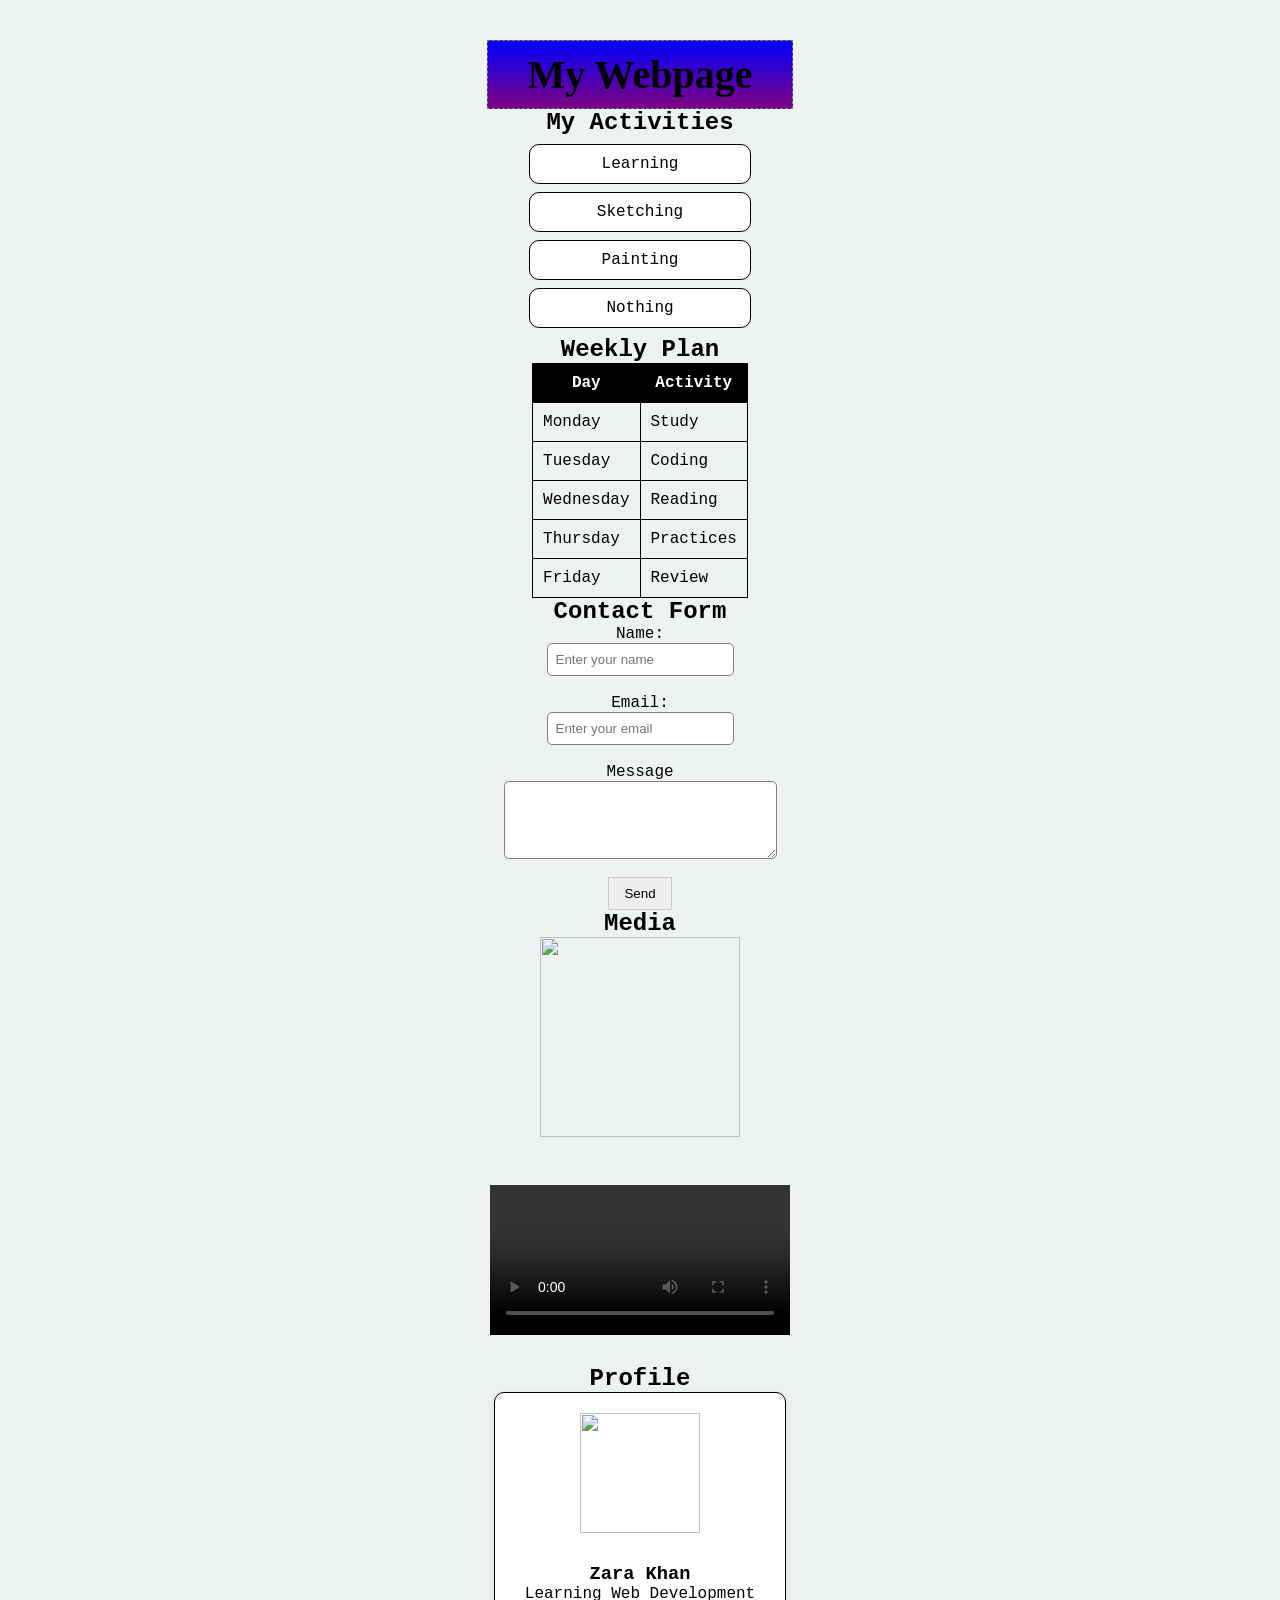
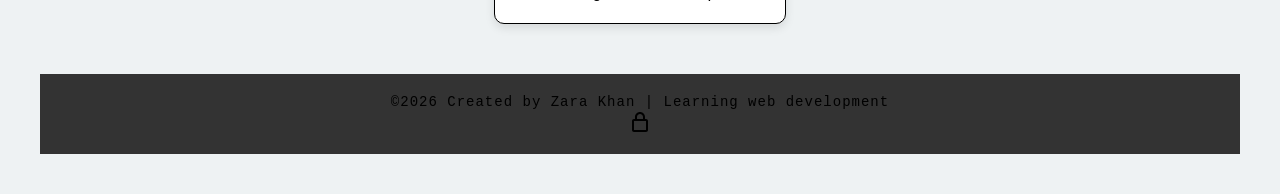
==== assignment.html @ cabf9f6f "Add files via upload" ====
<html>
  <head>
    <title>Assignment</title>
    <link rel="stylesheet" href="style.css" />
  </head>

  <body>
    <!--Style the heading-->
    <h1 id="title">My Webpage</h1>

    <!--Create a list-->
    <h2>My Activities</h2>

    <ul>
      <li>Learning</li>
      <li>Sketching</li>
      <li>Painting</li>
      <li>Nothing</li>
    </ul>

    <!--Create a table-->
    <h2>Weekly Plan</h2>

    <table>
      <tr>
        <th>Day</th>
        <th>Activity</th>
      </tr>

      <tr>
        <td>Monday</td>
        <td>Study</td>
      </tr>

      <tr>
        <td>Tuesday</td>
        <td>Coding</td>
      </tr>

      <tr>
        <td>Wednesday</td>
        <td>Reading</td>
      </tr>

      <tr>
        <td>Thursday</td>
        <td>Practices</td>
      </tr>

      <tr>
        <td>Friday</td>
        <td>Review</td>
      </tr>
    </table>

    <!--Build a form-->
    <h2>Contact Form</h2>

    <form>
      <label for="user-name">Name:</label><br />
      <input
        type="text"
        placeholder="Enter your name"
        id="user-name"
      /><br /><br />

      <label for="user-email">Email:</label><br />
      <input
        type="email"
        placeholder="Enter your email"
        id="user-email"
      /><br /><br />

      <label for="user-msg">Message</label><br />
      <textarea id="user-msg" rows="4" cols="30"></textarea><br /><br />

      <button type="submit">Send</button>
    </form>

    <!--Add media-->
    <h2>Media</h2>

    <img src="e:\Assignments\pexels-julieaagaard-2587313.jpg" width="200" />

    <br /><br />

    <video width="300" controls>
      <source src="e:\Assignments\13522186-uhd_3840_2160_25fps.mp4" />
    </video>

    <!--Bonus Task-->
    <h2>Profile</h2>

    <div class="card">
      <img src="e:\Assignments\image.jpg" width="120" />

      <h3>Zara Khan</h3>

      <p>Learning Web Development</p>
    </div>

    <footer>
      <p>&copy;2026 Created by Zara Khan | Learning web development</p>
      <svg
        xmlns="http://www.w3.org/2000/svg"
        width="24"
        height="24"
        fill="currentColor"
        viewBox="0 0 24 24"
      >
        <!--Boxicons v3.0.8 https://boxicons.com | License  https://docs.boxicons.com/free-->
        <path
          d="M6 22h12c1.1 0 2-.9 2-2v-9c0-1.1-.9-2-2-2h-1V7c0-2.76-2.24-5-5-5S7 4.24 7 7v2H6c-1.1 0-2 .9-2 2v9c0 1.1.9 2 2 2M9 7c0-1.65 1.35-3 3-3s3 1.35 3 3v2H9zm-3 4h12v9H6z"
        ></path>
      </svg>
    </footer>
  </body>
</html>
---- style.css ----
* {
  margin: 0%;
  padding: 0%;
  color: black;
}

body {
  text-align: center;
  font-family: "Courier New", Courier, monospace;
  margin: 40px;
  background-color: #eef2f3;
}

#title {
  font-family: pacifico, cursive;
  font-size: 40px;
  background: linear-gradient(blue, purple);
  border: 1px dashed grey;
  display: inline-block;
  padding: 10px 40px;
}

/*List*/

ul {
  list-style: none;
  padding: 0%;
}

li {
  border: 1px solid black;
  padding: 10px;
  margin: 8px auto;
  width: 200px;
  border-radius: 10px;
  background-color: #ffffff;
}

/*table*/

table {
  margin: auto;
  border-collapse: collapse;
}

th,
td {
  border: 1px solid black;
  padding: 10px;
}

th {
  background-color: black;
  color: white;
}

/*form*/

input,
textarea {
  padding: 8px;
  border-radius: 5px;
  border: 1px solid gray;
  background-color: #ffffff;
}

button {
  padding: 8px 15px;
  cursor: pointer;
  background-color: #eee;
  border: 1px solid #ccc;
  transition: 0.3s;
}

button:hover {
  background-color: #4a90e2;
  color: white;
  border-color: #357abd;
}

/*Image*/

video,
img {
  margin-bottom: 30px;
}

/*pfp*/

.card {
  border: 1px solid black;
  border-radius: 10px;
  box-shadow: 0 4px 10px rgba(0, 0, 0, 0.1); /*adding soft shadow*/
  transition: 0.3s; /*makes the hover effect smooth*/
  width: 250px;
  padding: 20px;
  margin: auto;
  background-color: #ffffff;
}

.card:hover {
  box-shadow: 0 10px 20px rgba(0, 0, 0, 0.2);
  transform: translate(-5px); /*makke the card slightly lift up */
}

footer {
  margin-top: 50px;
  padding: 20px;
  background-color: #333;
  color: #ffffff;
  font-family: "Courier New", Courier, monospace;
  font-size: 14px;
  letter-spacing: 1px;
}

footer p {
  margin: 0;
}
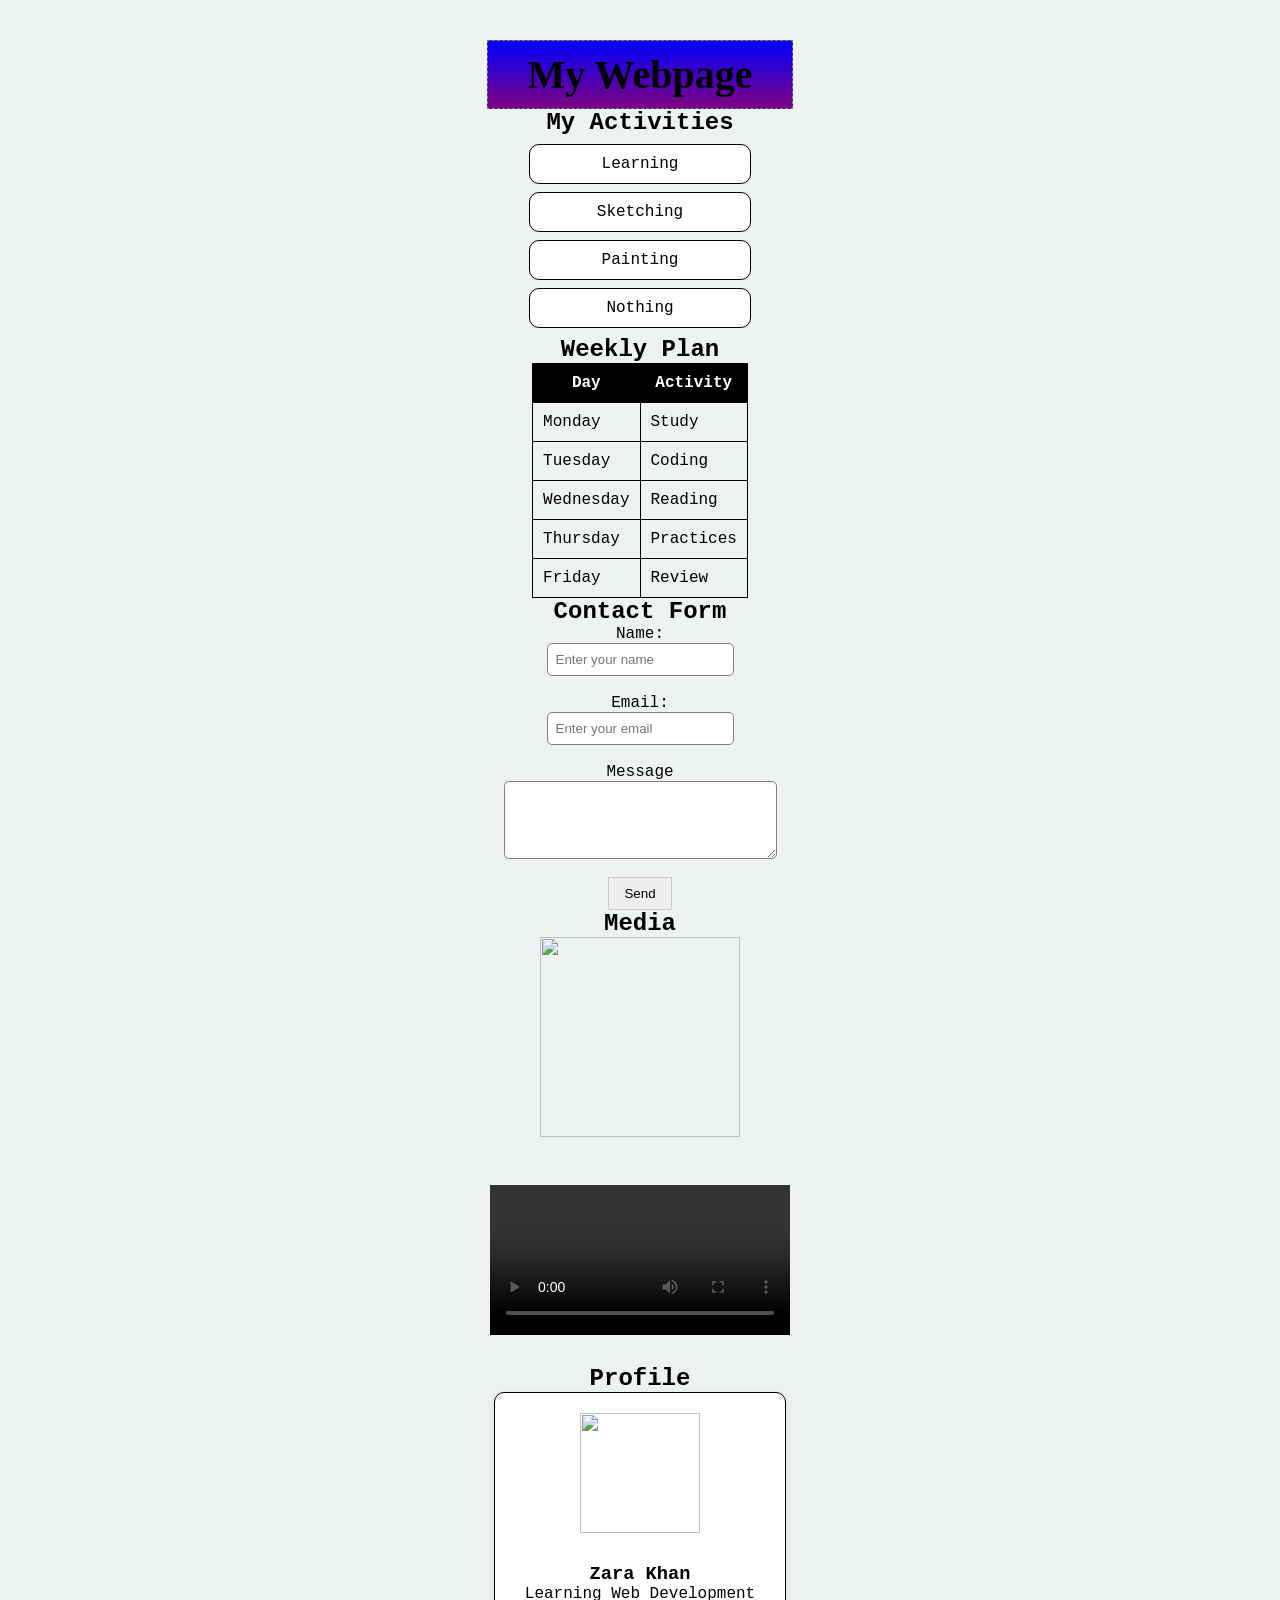
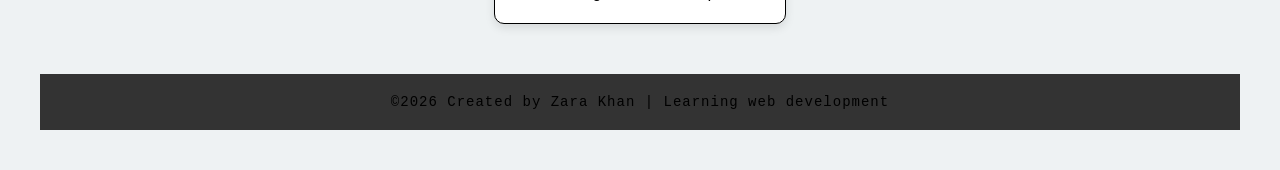
==== commit 89d7e400: "Fix HTML structure and remove unnecessary lines" ====
--- a/assignment.html
+++ b/assignment.html
@@ -101,18 +101,7 @@
 
     <footer>
       <p>&copy;2026 Created by Zara Khan | Learning web development</p>
-      <svg
-        xmlns="http://www.w3.org/2000/svg"
-        width="24"
-        height="24"
-        fill="currentColor"
-        viewBox="0 0 24 24"
-      >
-        <!--Boxicons v3.0.8 https://boxicons.com | License  https://docs.boxicons.com/free-->
-        <path
-          d="M6 22h12c1.1 0 2-.9 2-2v-9c0-1.1-.9-2-2-2h-1V7c0-2.76-2.24-5-5-5S7 4.24 7 7v2H6c-1.1 0-2 .9-2 2v9c0 1.1.9 2 2 2M9 7c0-1.65 1.35-3 3-3s3 1.35 3 3v2H9zm-3 4h12v9H6z"
-        ></path>
-      </svg>
+      
     </footer>
   </body>
 </html>
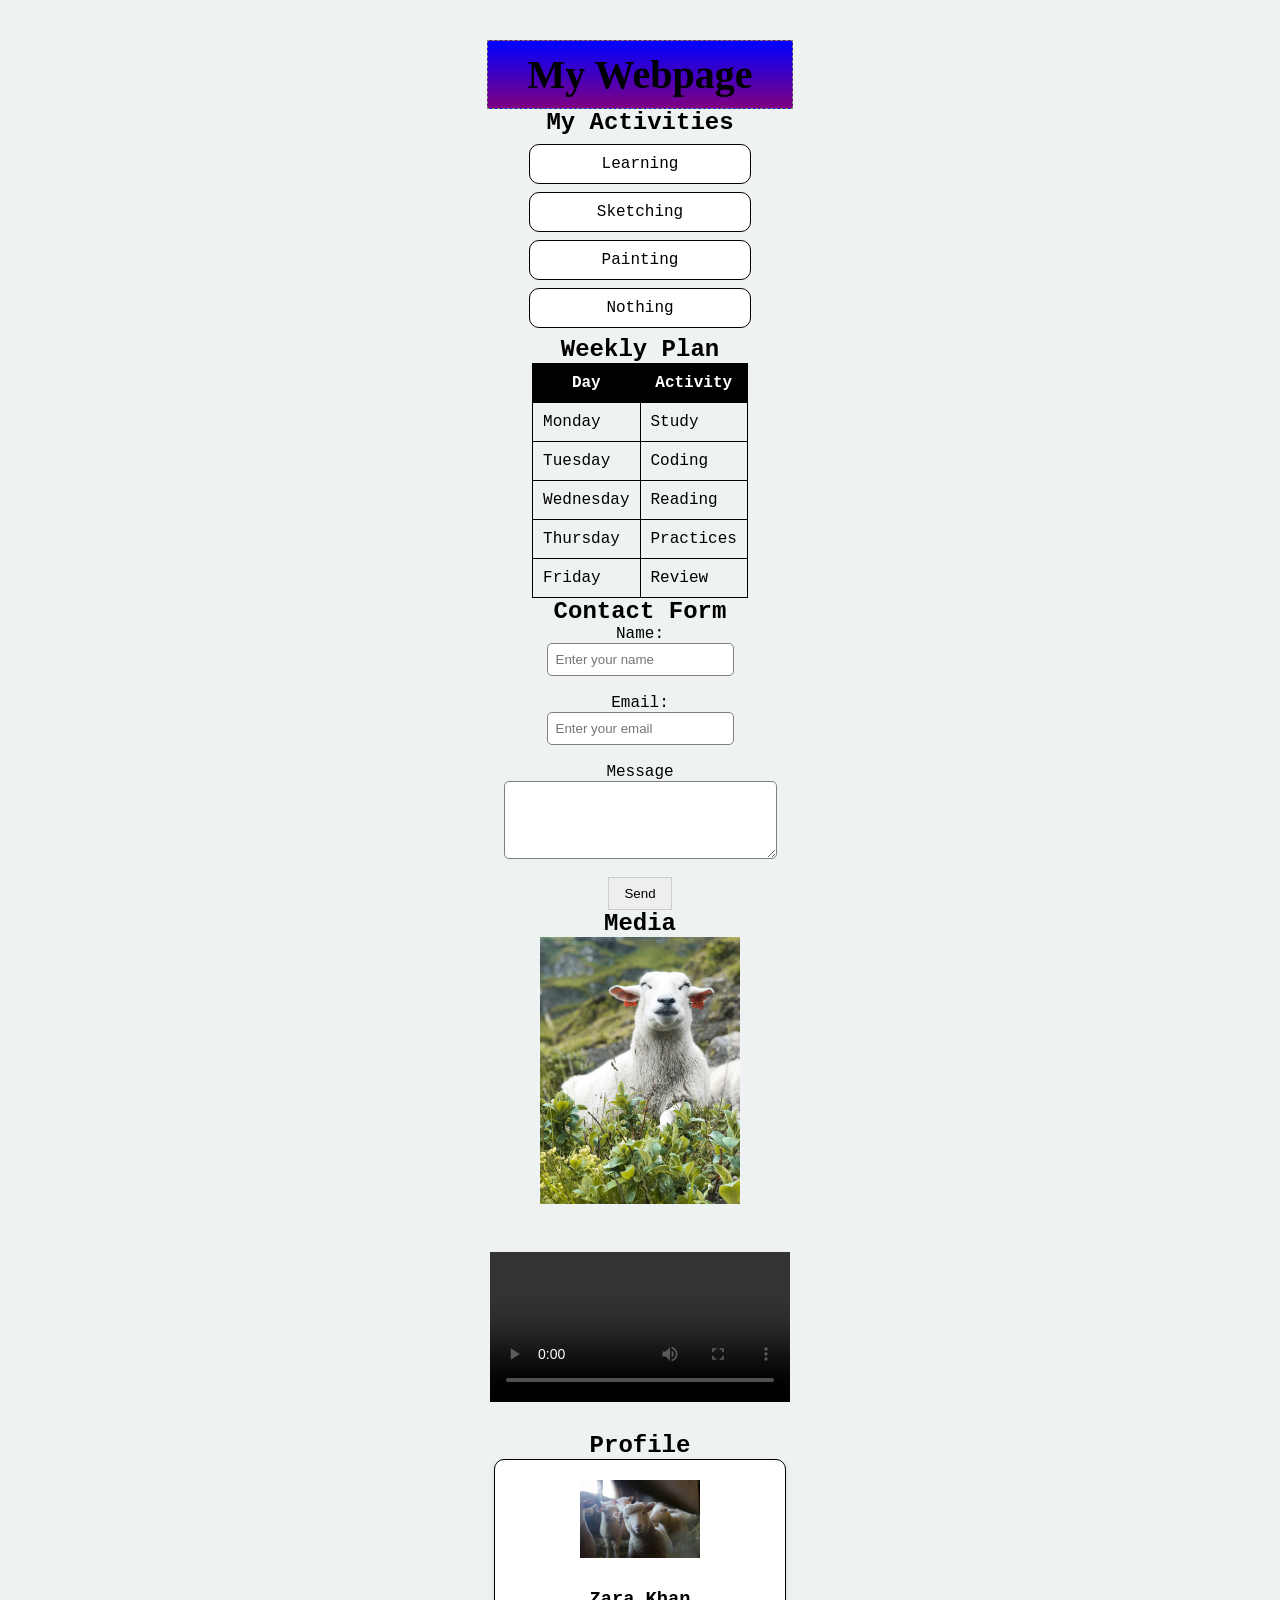
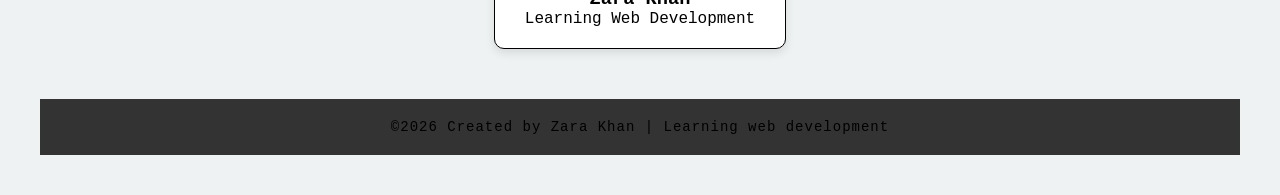
==== commit 298a2a34: "Change media source paths to relative URLs Updated image and video source paths to relative URLs." ====
--- a/assignment.html
+++ b/assignment.html
@@ -80,19 +80,19 @@
     <!--Add media-->
     <h2>Media</h2>
 
-    <img src="e:\Assignments\pexels-julieaagaard-2587313.jpg" width="200" />
+    <img src="pexels-julieaagaard-2587313.jpg" width="200" />
 
     <br /><br />
 
     <video width="300" controls>
-      <source src="e:\Assignments\13522186-uhd_3840_2160_25fps.mp4" />
+      <source src="13522186-uhd_3840_2160_25fps.mp4" />
     </video>
 
     <!--Bonus Task-->
     <h2>Profile</h2>
 
     <div class="card">
-      <img src="e:\Assignments\image.jpg" width="120" />
+      <img src="image.jpg" width="120" />
 
       <h3>Zara Khan</h3>
 
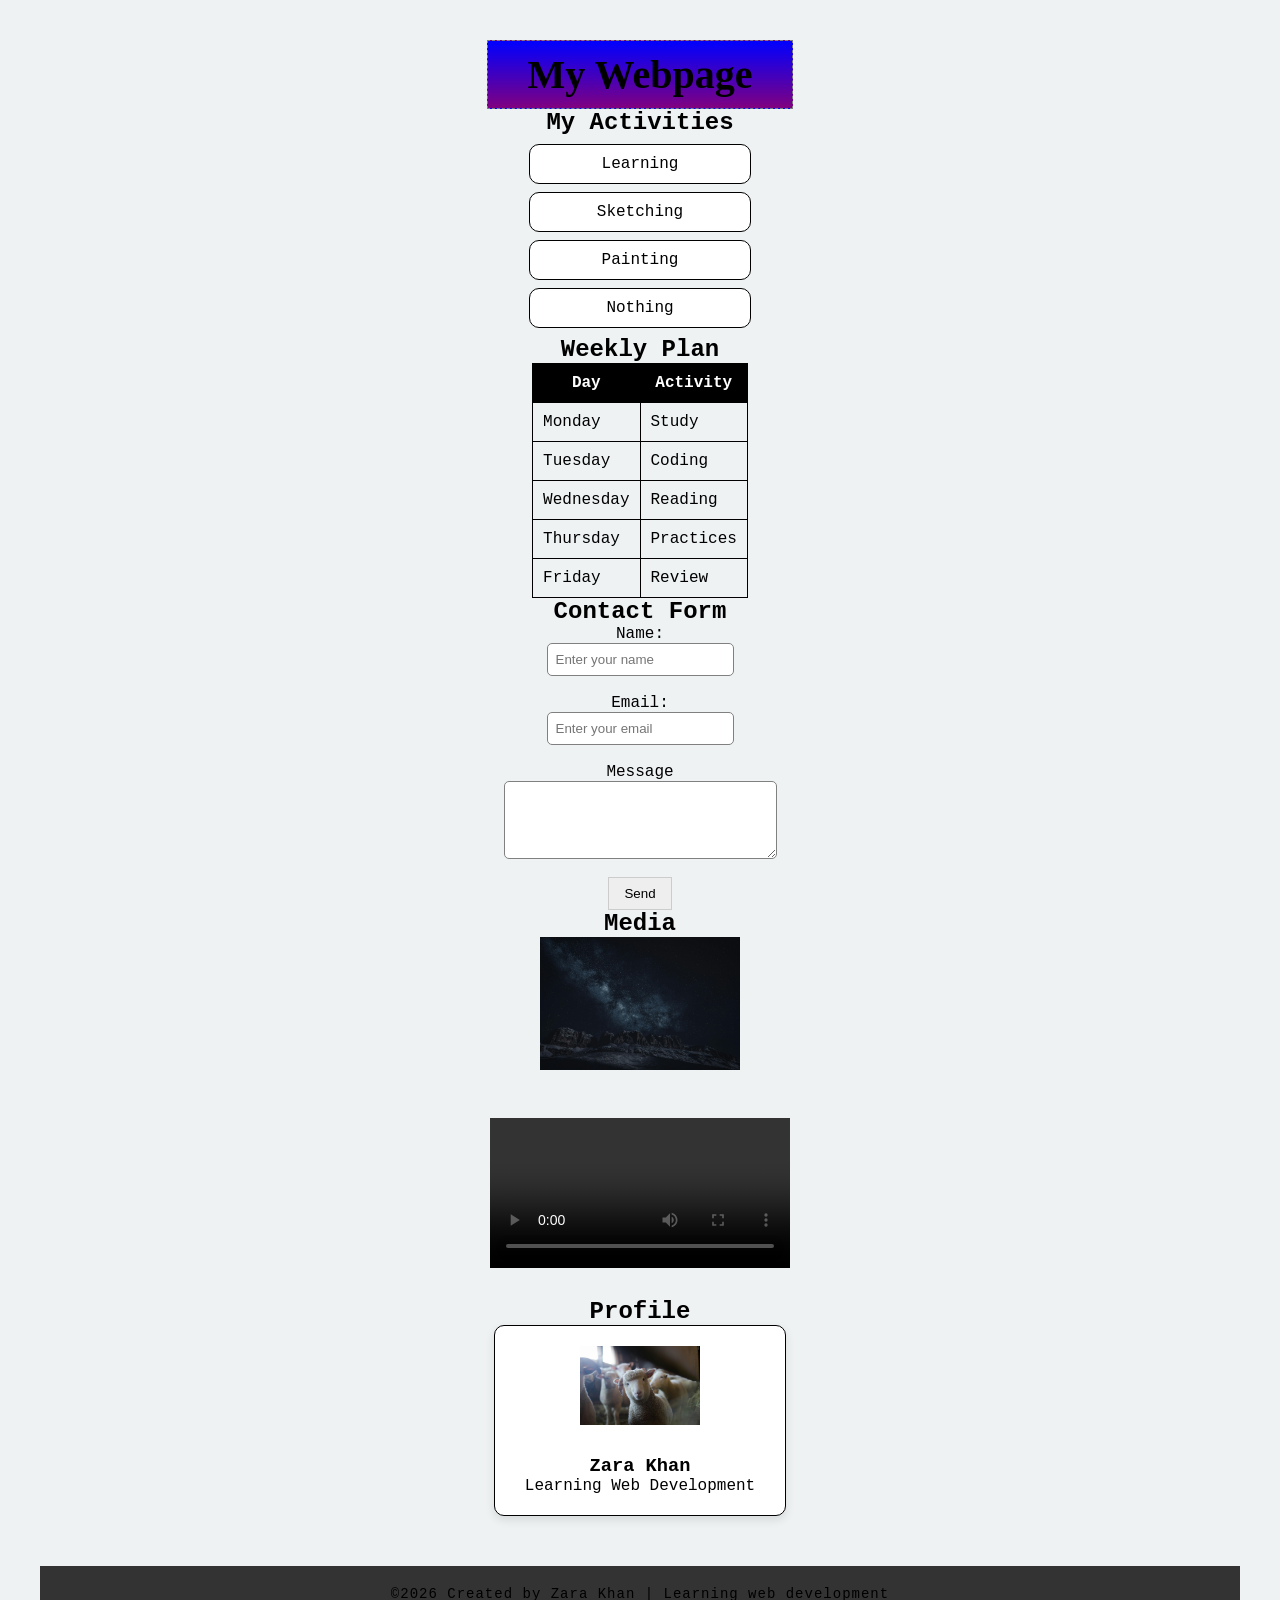
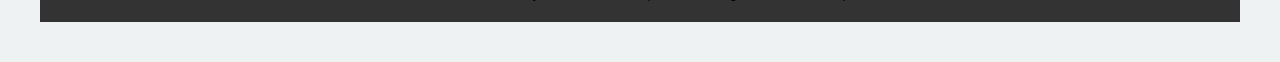
==== commit 8392f02a: "Fix media sources in assignment.html Updated image source in the media section and corrected video s" ====
--- a/assignment.html
+++ b/assignment.html
@@ -80,12 +80,12 @@
     <!--Add media-->
     <h2>Media</h2>
 
-    <img src="pexels-julieaagaard-2587313.jpg" width="200" />
+    <img src="pexels-eberhardgross-2098428.jpg" width="200" />
 
     <br /><br />
 
     <video width="300" controls>
-      <source src="13522186-uhd_3840_2160_25fps.mp4" />
+      <source src="13522186-uhd_3840_2160_25fps" />
     </video>
 
     <!--Bonus Task-->
